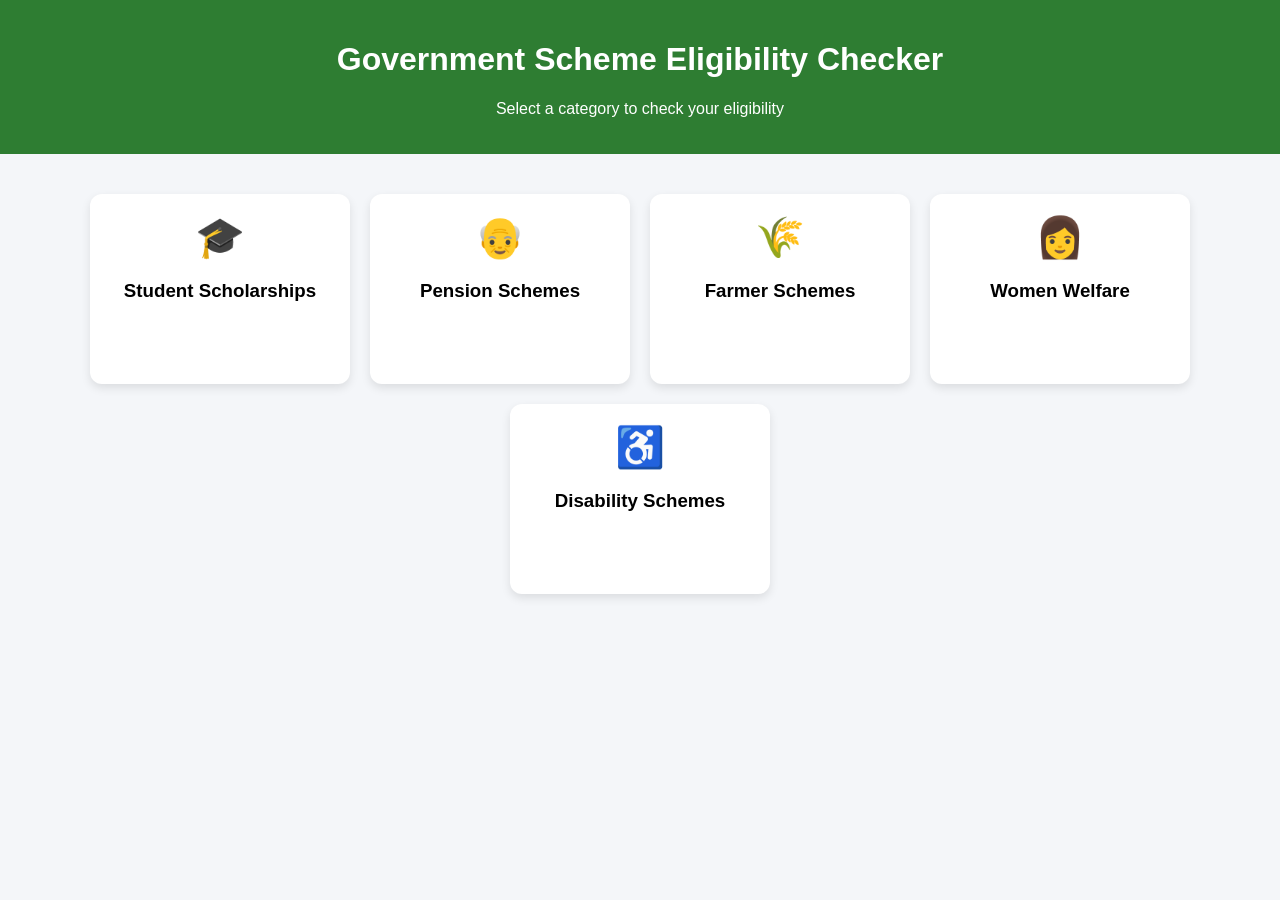
==== index.html @ 92888747 "Add files via upload" ====
<!DOCTYPE html>
<html>
<head>
    <title>Government Scheme Eligibility Checker</title>
    <link rel="stylesheet" href="style.css">
</head>

<body>

<header>
    <h1>Government Scheme Eligibility Checker</h1>
    <p>Select a category to check your eligibility</p>
</header>

<div class="dashboard">

    <div class="card" onclick="location.href='student.html'">
        <div class="icon">🎓</div>
        <h3>Student Scholarships</h3>
    </div>

    <div class="card" onclick="location.href='pension.html'">
        <div class="icon">👴</div>
        <h3>Pension Schemes</h3>
    </div>

    <div class="card" onclick="location.href='farmer.html'">
        <div class="icon">🌾</div>
        <h3>Farmer Schemes</h3>
    </div>

    <div class="card" onclick="location.href='women.html'">
        <div class="icon">👩</div>
        <h3>Women Welfare</h3>
    </div>

    <div class="card" onclick="location.href='disability.html'">
        <div class="icon">♿</div>
        <h3>Disability Schemes</h3>
    </div>

</div>

</body>
</html>
---- style.css ----
body {
    font-family: Arial, sans-serif;
    margin: 0;
    background: #f4f6f9;
}

header {
    background: #2e7d32;
    color: white;
    padding: 20px;
    text-align: center;
}

.dashboard {
    display: flex;
    flex-wrap: wrap;
    justify-content: center;
    margin-top: 40px;
    gap: 20px;
}

.card {
    background: white;
    width: 220px;
    height: 150px;
    border-radius: 12px;
    text-align: center;
    padding: 20px;
    cursor: pointer;
    box-shadow: 0 4px 10px rgba(0,0,0,0.1);
    transition: 0.3s;
}

.card:hover {
    transform: scale(1.05);
}

.icon {
    font-size: 40px;
    margin-bottom: 10px;
}

.form-container {
    width: 400px;
    background: white;
    margin: 40px auto;
    padding: 25px;
    border-radius: 12px;
    box-shadow: 0 4px 12px rgba(0,0,0,0.1);
    display: flex;
    flex-direction: column;
}

.form-container label {
    margin-top: 10px;
    font-weight: bold;
}

.form-container input,
.form-container select {
    padding: 8px;
    margin-top: 5px;
    border-radius: 6px;
    border: 1px solid #ccc;
}

button {
    padding: 10px;
    margin-top: 15px;
    border: none;
    border-radius: 6px;
    background: #2e7d32;
    color: white;
    cursor: pointer;
}

button:hover {
    background: #1b5e20;
}

.result-box {
    margin-top: 15px;
    padding: 10px;
    background: #e8f5e9;
    border-radius: 6px;
}

.back-btn {
    background: #555;
}
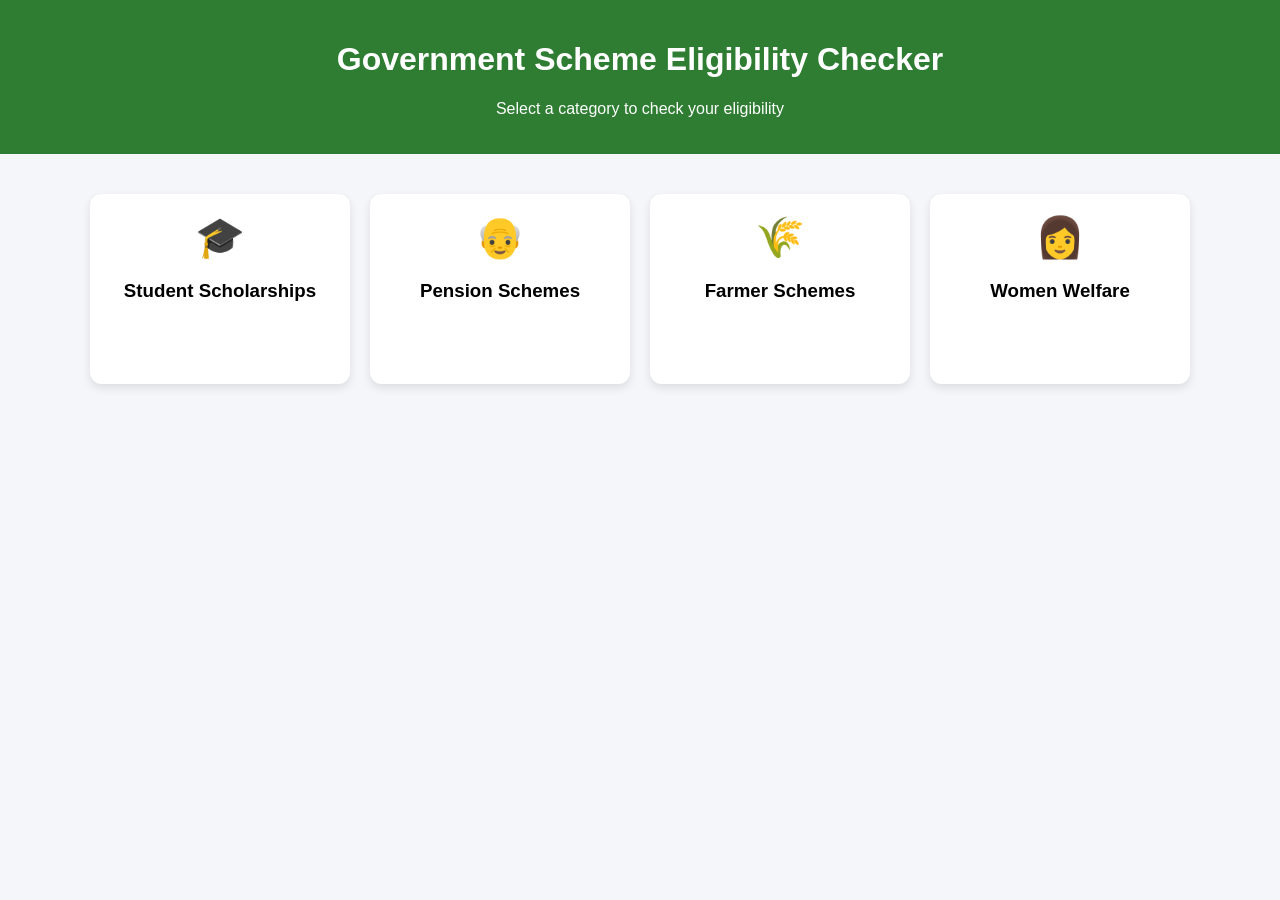
==== commit 39e4f38f: "Add files via upload" ====
--- a/index.html
+++ b/index.html
@@ -34,10 +34,6 @@
         <h3>Women Welfare</h3>
     </div>
 
-    <div class="card" onclick="location.href='disability.html'">
-        <div class="icon">♿</div>
-        <h3>Disability Schemes</h3>
-    </div>
 
 </div>
 
